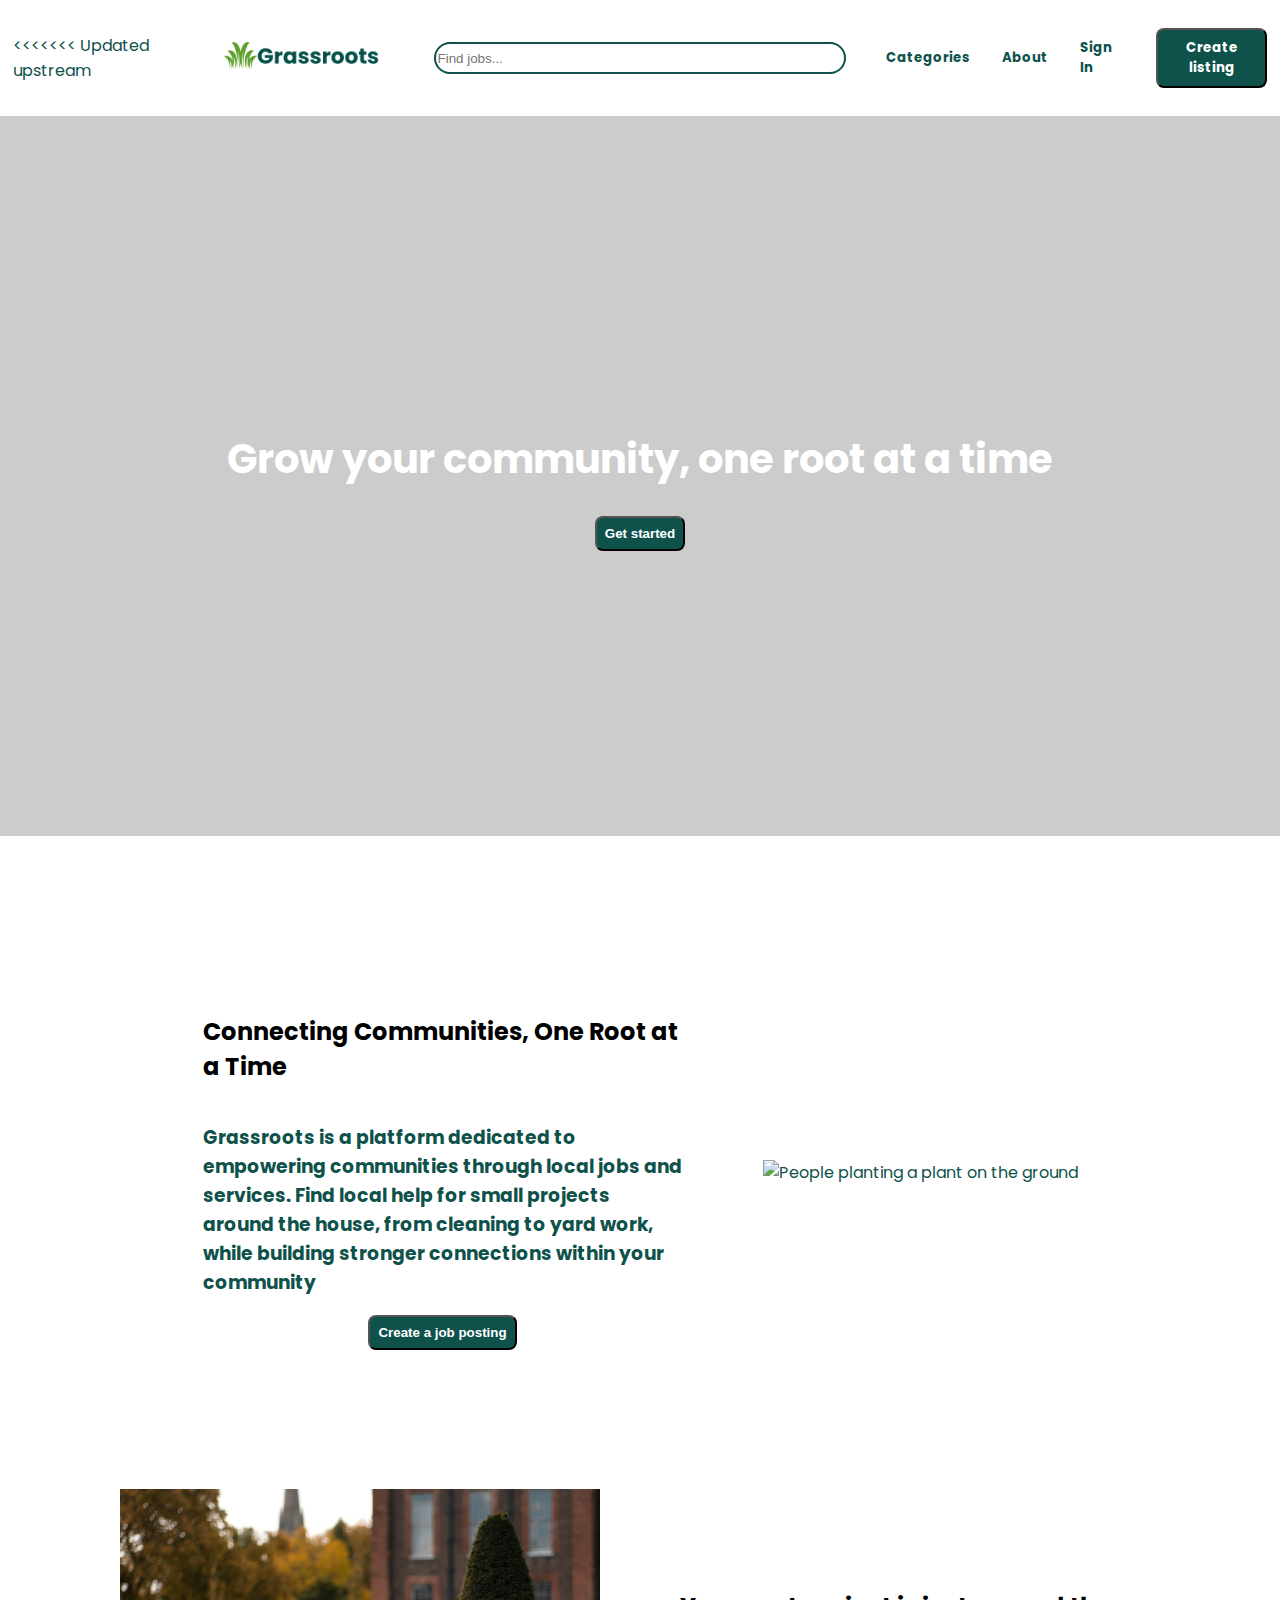
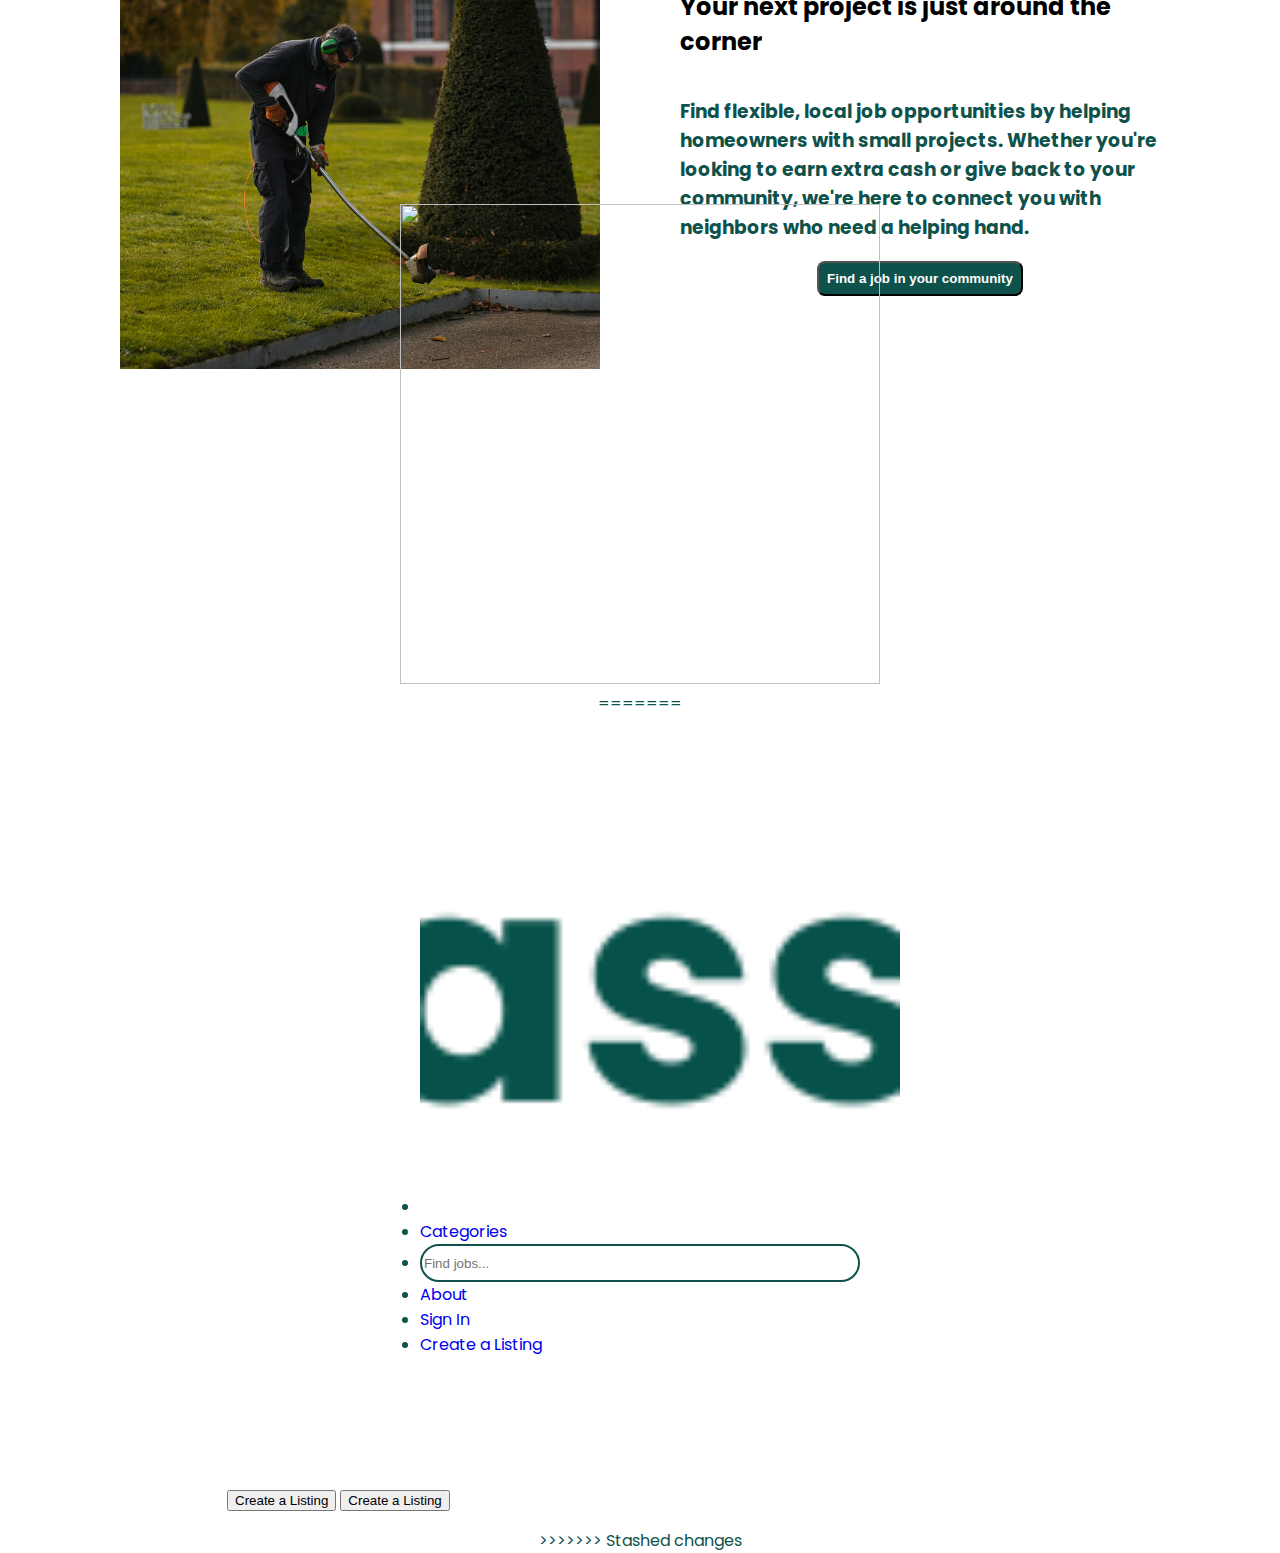
==== index.html @ f96d78f6 "job posting section" ====
<!doctype html>
<html lang="en">
    <head>
        <title>Grassroots</title>
        <meta charset="UTF-8">
        <meta name="viewport"
              content="width=device-width, user-scalable=no, initial-scale=1.0, maximum-scale=1.0, minimum-scale=1.0">
        <meta http-equiv="X-UA-Compatible" content="ie=edge">
        <title>Grassroots</title>
        <link rel="stylesheet" href="styles.css">

        <!-- Primary Meta Tags -->
        <meta name="title" content="Grassroots" />
        <meta name="description" content="Grow your community, one root at a time." />

        <link rel="Stylesheets" href="styles.css">
        <link href="https://fonts.googleapis.com/css2?family=Poppins:wght@300;400;500;600;700;800;900&display=swap" rel="stylesheet"> 
    </head>

    <header>
<<<<<<< Updated upstream
        <div>
           <a><img src="resources/grassroots_logo.png" alt="Grassroots logo" class="logo"></a>
       </div>
        <div class="search-container">
            <input type="search" class="search-bar" placeholder="Find jobs..." aria-label="Search">
        </div>
        <nav class="nav">
            <a href="#" class="nav-item"><h5>Categories</h5></a>
            <a href="#" class="nav-item"><h5>About</h5></a>
            <a href="#" class="nav-item"><h5>Sign In</h5></a>
            <button type="button" href="#" class="nav-item button-3" id="createListing">Create listing</button>
        </nav>
    </header>
    <body>
    <section id="hero_section">
        <h1 id="text">Grow your community, one root at a time</h1>

        <button type="button" class="button-3">Get started</button>
    </section>
    <section id="about-section">
        <div id="first_about">
            <div class="about">
                <h2 class="title">Connecting Communities, One Root at a Time</h2>
                <h3>Grassroots is a platform dedicated to empowering communities through local jobs and services.
                    Find local help for small projects around the house, from cleaning to yard work,
                    while building stronger connections within your community</h3>
                <button type="button" class="button-3">Create a job posting</button>
            </div>
            <div class="image">
                <img src="resources/planting.png" alt="People planting a plant on the ground">
            </div>
        </div>
        <div id="second_about">
            <div class="image">
                <img src="resources/lawnMower.jpg" alt="People planting a plant on the ground">
            </div>
            <div class="about">
                <h2 class="title">Your next project is just around the corner</h2>
                <h3>Find flexible, local job opportunities by helping homeowners with small projects. Whether
                    you're looking to earn extra cash or give back to your community, we're here to connect you
                    with neighbors who need a helping hand.</h3>
                <button type="button" class="button-3">Find a job in your community</button>
            </div>

        </div>
    </section>
    <main>

        <div class = "slide-container">
            <div class = "slide-content">
                <div class= "card-wrapper">
                    <div class = "card">
                        <div class = "image-content">
                            <span class="overlay"></span>


                            <div class="card-image">
                                <img src="resources\dogsitting.jpg" alt="" class = "card-img">
                            </div>
                        </div>
                    </div>
                </div>
            </div>
        </div>
=======
        <nav>
            <ul>
                <li>
                    <a href="index.html" class="logo"><img src="..\resources\grassroots_logo.png" alt="Grassroots logo"></a>
                </li>
                <li><a href="#">Categories</a></li>
                <li>
                    <input type="text" placeholder="Find jobs..." class="search-bar">
                </li>
                <li><a href="#">About</a></li>
                <li><a href="#">Sign In</a></li>
                <li><a href="#" class="cta">Create a Listing</a></li>
            </ul>
        </nav>
    </header>
    <body>
        <section id = 'imagery'> 
            
            <h1 id="text">Grow your community, one root at a time</h1>
            <div>
                <p>
                    <a href="#"><button class ="cta2">Create a Listing</button></a>
                    <a href="#"><button class ="cta2">Create a Listing</button></a>
                </p>
            </div>
        </section>
>>>>>>> Stashed changes
    </body>
</html>
---- styles.css ----
header {
    display: grid;
    grid-template-columns: 1fr 1fr 1fr 1fr 1fr 1fr;
    grid-gap: 0.5rem;
    align-items: center;
    justify-content: center;
    padding: 1rem;
    width: 98vw;
    /*width: 100%;*/
}

.logo{
    width: 160px;
    height: auto;
    object-fit: contain;
    grid-column-start:1;
    grid-column-end:2;
    justify-self: start;
}
.search-container {
    display: flex;
    justify-content: center;
    grid-column-start:3;
    grid-column-end:5;
}

.search-bar {
    width: 27rem;
    height: 2rem;
    border: 2px solid #0E524B;
    border-radius: 2rem;
    transition: width 0.3s ease;
}
.search-bar:hover, .search-bar:focus {
    outline: none;
    border-color: #5FA031;
    width: 27.5rem;
}
.nav {
    display: flex;
    justify-content: end;
    align-content: center;
    grid-column-start:5;
    grid-column-end:7;

}
.nav-item{
    margin-left: 2rem;
    align-self: center;
    color: #0E524B;
    font-family: "Poppins", sans-serif;
}
.nav-item:hover{
    color: #5FA031
}
a, a:visited{
    text-decoration: none !important;
    width: fit-content;

}
body {
    margin: 0;
    font-family: "Poppins", sans-serif;
    color:#0E524B;
    overflow-x: hidden;
    display: grid;
    align-items: center;
    justify-content: center;
}
h1{
    font-size: 2.5rem;
    /*background-color: #FFF;*/
    color: #FFF
}

.button-3 {
    background-color: #0E524B;
    color: white;
    padding: 0.5rem 0.5rem;
    text-decoration: none;
    border-radius: 0.5rem;
    font-weight: bold;
    transition: background-color 0.3s ease, transform 0.3s ease;
}

.button-3:hover {
    background-color: #5FA031;
    color: white;
    transform: scale(1.05)
}

/* Main content styling */
main {
    display: flex;
    flex-direction: column;
    align-items: center;
    justify-content: center;
    height: calc(100vh - 80px); /* Adjust height based on header */
}
#hero_section{
    display:flex;
    flex-direction: column;
    align-items: center;
    justify-content: center;
    height: 80vh;
    background-image: url("resources/field.jpg");
    box-shadow: inset 0 0 0 1000px rgba(0,0,0,.2);
    background-repeat: no-repeat;
    background-size: cover;
    background-position: center;
}
#getStarted{
    font-size: 1.17rem;
}

#about-section{
    margin-top: 5rem;
    display: flex;
    flex-direction: column;
    align-items: center;
    padding: 1rem;
}

img{
    height: 30rem;
    width: 30rem;
    object-fit: cover;
}
.about{
    height: 30rem;
    width: 30rem;
    display: flex;
    flex-direction: column;
    align-items: center;
    justify-content: center;
}
#first_about{
    display: flex;
    flex-direction: row;
    align-items: center;
    justify-content: center;
    gap: 5rem;
    margin-bottom: 5rem;
    height: 30rem;
}
#second_about {
    display: flex;
    flex-direction: row;
    align-items: center;
    justify-content: center;
    gap: 5rem;
    margin-bottom: 5rem;
    height: 30rem;
}
.title{
    color: black;
}
---- styles.css ----
header {
    display: grid;
    grid-template-columns: 1fr 1fr 1fr 1fr 1fr 1fr;
    grid-gap: 0.5rem;
    align-items: center;
    justify-content: center;
    padding: 1rem;
    width: 98vw;
    /*width: 100%;*/
}

.logo{
    width: 160px;
    height: auto;
    object-fit: contain;
    grid-column-start:1;
    grid-column-end:2;
    justify-self: start;
}
.search-container {
    display: flex;
    justify-content: center;
    grid-column-start:3;
    grid-column-end:5;
}

.search-bar {
    width: 27rem;
    height: 2rem;
    border: 2px solid #0E524B;
    border-radius: 2rem;
    transition: width 0.3s ease;
}
.search-bar:hover, .search-bar:focus {
    outline: none;
    border-color: #5FA031;
    width: 27.5rem;
}
.nav {
    display: flex;
    justify-content: end;
    align-content: center;
    grid-column-start:5;
    grid-column-end:7;

}
.nav-item{
    margin-left: 2rem;
    align-self: center;
    color: #0E524B;
    font-family: "Poppins", sans-serif;
}
.nav-item:hover{
    color: #5FA031
}
a, a:visited{
    text-decoration: none !important;
    width: fit-content;

}
body {
    margin: 0;
    font-family: "Poppins", sans-serif;
    color:#0E524B;
    overflow-x: hidden;
    display: grid;
    align-items: center;
    justify-content: center;
}
h1{
    font-size: 2.5rem;
    /*background-color: #FFF;*/
    color: #FFF
}

.button-3 {
    background-color: #0E524B;
    color: white;
    padding: 0.5rem 0.5rem;
    text-decoration: none;
    border-radius: 0.5rem;
    font-weight: bold;
    transition: background-color 0.3s ease, transform 0.3s ease;
}

.button-3:hover {
    background-color: #5FA031;
    color: white;
    transform: scale(1.05)
}

/* Main content styling */
main {
    display: flex;
    flex-direction: column;
    align-items: center;
    justify-content: center;
    height: calc(100vh - 80px); /* Adjust height based on header */
}
#hero_section{
    display:flex;
    flex-direction: column;
    align-items: center;
    justify-content: center;
    height: 80vh;
    background-image: url("resources/field.jpg");
    box-shadow: inset 0 0 0 1000px rgba(0,0,0,.2);
    background-repeat: no-repeat;
    background-size: cover;
    background-position: center;
}
#getStarted{
    font-size: 1.17rem;
}

#about-section{
    margin-top: 5rem;
    display: flex;
    flex-direction: column;
    align-items: center;
    padding: 1rem;
}

img{
    height: 30rem;
    width: 30rem;
    object-fit: cover;
}
.about{
    height: 30rem;
    width: 30rem;
    display: flex;
    flex-direction: column;
    align-items: center;
    justify-content: center;
}
#first_about{
    display: flex;
    flex-direction: row;
    align-items: center;
    justify-content: center;
    gap: 5rem;
    margin-bottom: 5rem;
    height: 30rem;
}
#second_about {
    display: flex;
    flex-direction: row;
    align-items: center;
    justify-content: center;
    gap: 5rem;
    margin-bottom: 5rem;
    height: 30rem;
}
.title{
    color: black;
}
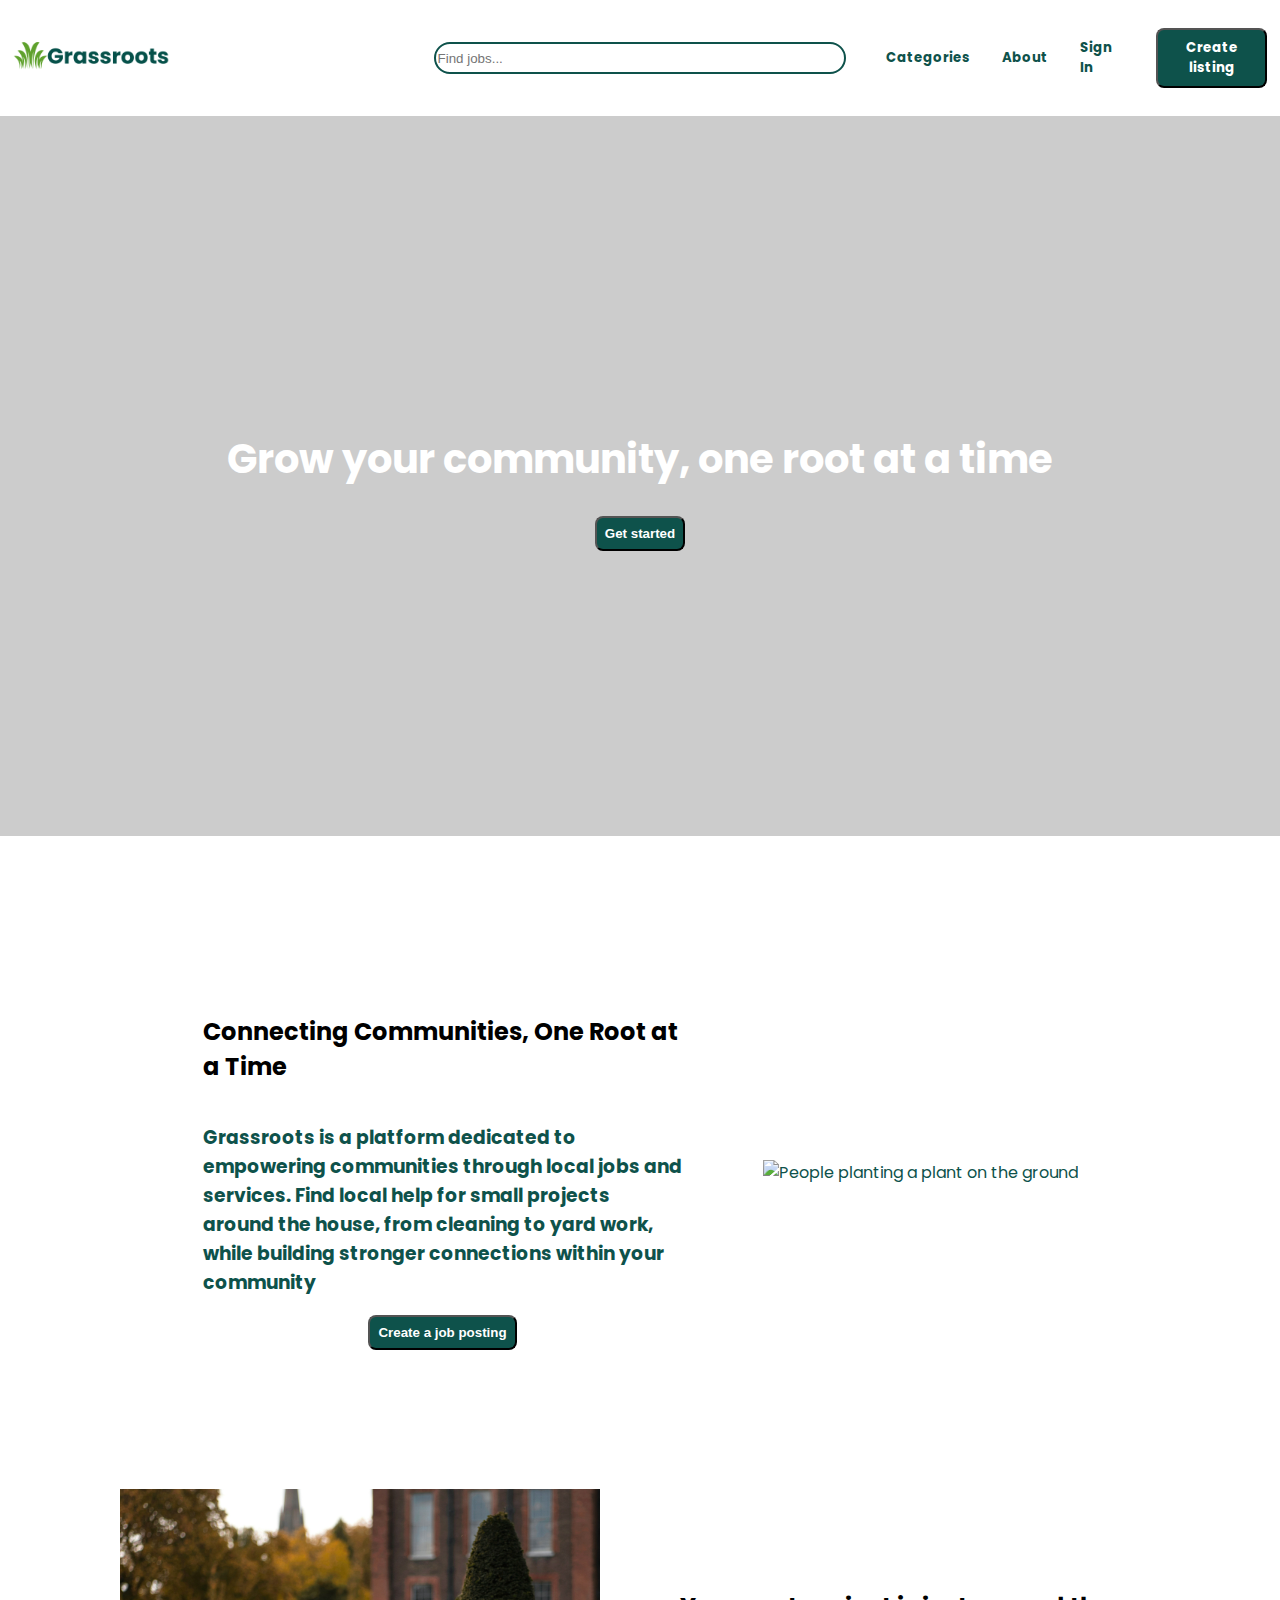
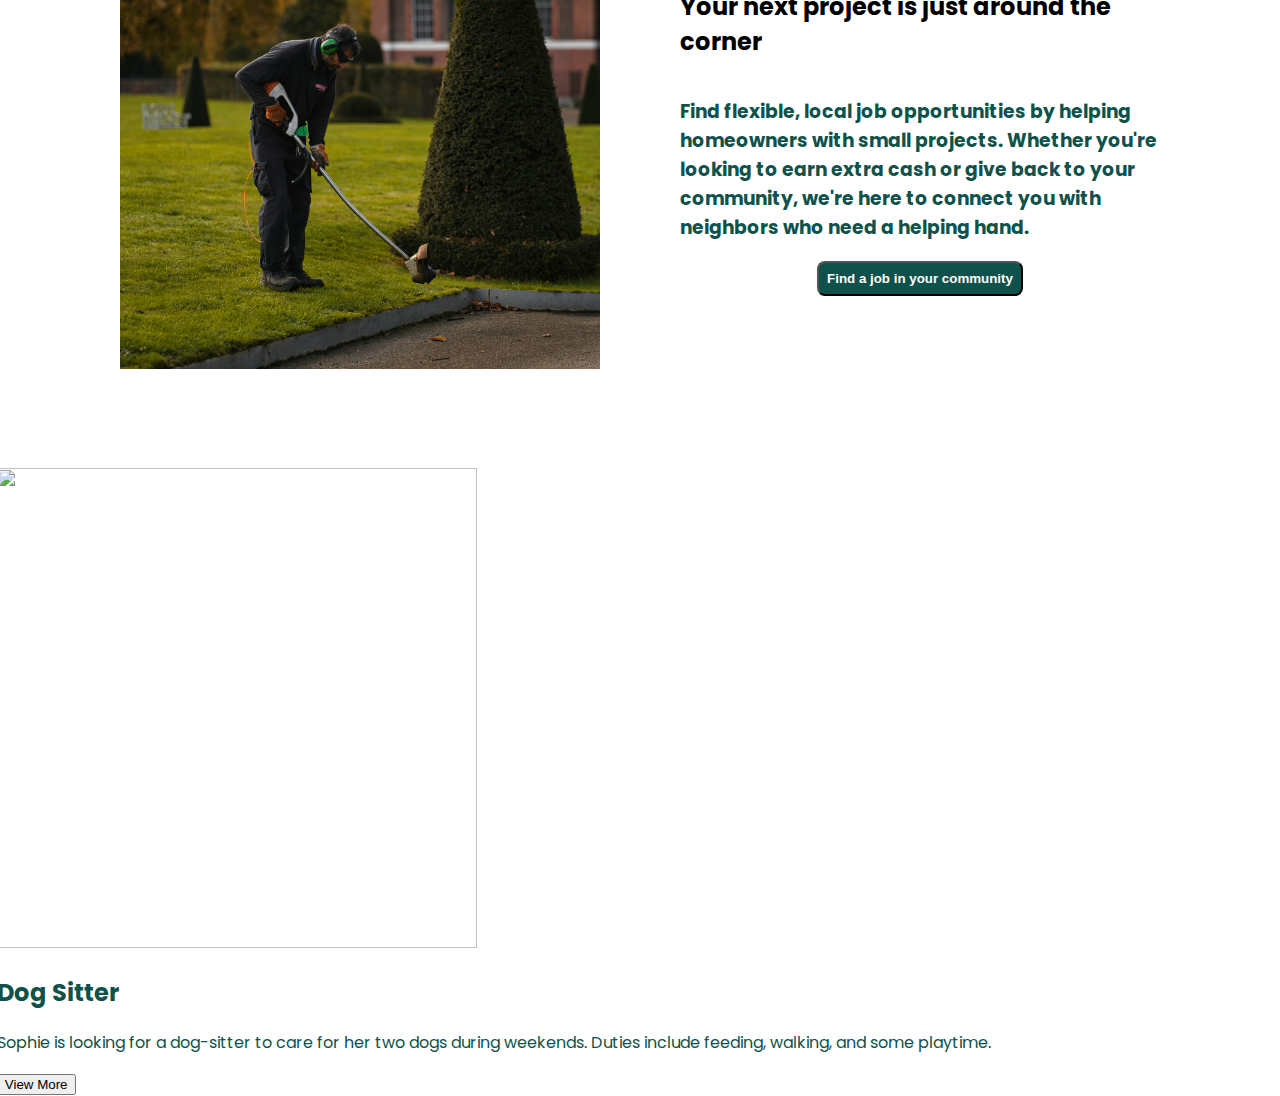
==== commit 7dd7c008: "Added metadata" ====
--- a/index.html
+++ b/index.html
@@ -6,7 +6,26 @@
         <meta name="viewport"
               content="width=device-width, user-scalable=no, initial-scale=1.0, maximum-scale=1.0, minimum-scale=1.0">
         <meta http-equiv="X-UA-Compatible" content="ie=edge">
-        <title>Grassroots</title>
+        <!-- Primary Meta Tags -->
+        <title>Grassroots - Connecting Communities, One Root at a Time</title>
+        <meta name="title" content="Grassroots - Connecting Communities, One Root at a Time" />
+        <meta name="description" content="Grassroots is a platform dedicated to empowering communities through local jobs and services. Find local help for small projects around the house, from cleaning to yard work, while building stronger connections within your community" />
+
+        <!-- Open Graph / Facebook -->
+        <meta property="og:type" content="website" />
+        <meta property="og:url" content="https://metatags.io/" />
+        <meta property="og:title" content="Grassroots - Connecting Communities, One Root at a Time" />
+        <meta property="og:description" content="Grassroots is a platform dedicated to empowering communities through local jobs and services. Find local help for small projects around the house, from cleaning to yard work, while building stronger connections within your community" />
+        <meta property="og:image" content="https://metatags.io/images/meta-tags.png" />
+
+        <!-- Twitter -->
+        <meta property="twitter:card" content="summary_large_image" />
+        <meta property="twitter:url" content="https://metatags.io/" />
+        <meta property="twitter:title" content="Grassroots - Connecting Communities, One Root at a Time" />
+        <meta property="twitter:description" content="Grassroots is a platform dedicated to empowering communities through local jobs and services. Find local help for small projects around the house, from cleaning to yard work, while building stronger connections within your community" />
+        <meta property="twitter:image" content="https://metatags.io/images/meta-tags.png" />
+
+        <!-- Meta Tags Generated with https://metatags.io -->
         <link rel="stylesheet" href="styles.css">
 
         <!-- Primary Meta Tags -->
@@ -18,7 +37,6 @@
     </head>
 
     <header>
-<<<<<<< Updated upstream
         <div>
            <a><img src="resources/grassroots_logo.png" alt="Grassroots logo" class="logo"></a>
        </div>
@@ -33,83 +51,62 @@
         </nav>
     </header>
     <body>
-    <section id="hero_section">
-        <h1 id="text">Grow your community, one root at a time</h1>
+        <section id="hero_section">
+            <h1 id="text">Grow your community, one root at a time</h1>
 
-        <button type="button" class="button-3">Get started</button>
-    </section>
-    <section id="about-section">
-        <div id="first_about">
-            <div class="about">
-                <h2 class="title">Connecting Communities, One Root at a Time</h2>
-                <h3>Grassroots is a platform dedicated to empowering communities through local jobs and services.
-                    Find local help for small projects around the house, from cleaning to yard work,
-                    while building stronger connections within your community</h3>
-                <button type="button" class="button-3">Create a job posting</button>
+            <button type="button" class="button-3">Get started</button>
+        </section>
+        <section id="about-section">
+            <div id="first_about">
+                <div class="about">
+                    <h2 class="title">Connecting Communities, One Root at a Time</h2>
+                    <h3>Grassroots is a platform dedicated to empowering communities through local jobs and services.
+                        Find local help for small projects around the house, from cleaning to yard work,
+                        while building stronger connections within your community</h3>
+                    <button type="button" class="button-3">Create a job posting</button>
+                </div>
+                <div class="image">
+                    <img src="resources/planting.png" alt="People planting a plant on the ground">
+                </div>
             </div>
-            <div class="image">
-                <img src="resources/planting.png" alt="People planting a plant on the ground">
+            <div id="second_about">
+                <div class="image">
+                    <img src="resources/lawnMower.jpg" alt="People planting a plant on the ground">
+                </div>
+                <div class="about">
+                    <h2 class="title">Your next project is just around the corner</h2>
+                    <h3>Find flexible, local job opportunities by helping homeowners with small projects. Whether
+                        you're looking to earn extra cash or give back to your community, we're here to connect you
+                        with neighbors who need a helping hand.</h3>
+                    <button type="button" class="button-3">Find a job in your community</button>
+                </div>
+
             </div>
-        </div>
-        <div id="second_about">
-            <div class="image">
-                <img src="resources/lawnMower.jpg" alt="People planting a plant on the ground">
-            </div>
-            <div class="about">
-                <h2 class="title">Your next project is just around the corner</h2>
-                <h3>Find flexible, local job opportunities by helping homeowners with small projects. Whether
-                    you're looking to earn extra cash or give back to your community, we're here to connect you
-                    with neighbors who need a helping hand.</h3>
-                <button type="button" class="button-3">Find a job in your community</button>
-            </div>
-
-        </div>
-    </section>
-    <main>
-
-        <div class = "slide-container">
-            <div class = "slide-content">
-                <div class= "card-wrapper">
-                    <div class = "card">
-                        <div class = "image-content">
-                            <span class="overlay"></span>
+        </section>
+        <section>
+            <div class = "slide-container">
+                <div class = "slide-content">
+                    <div class= "card-wrapper">
+                        <div class = "card">
+                            <div class = "image-content">
+                                <span class="overlay"></span>
 
 
-                            <div class="card-image">
-                                <img src="resources\dogsitting.jpg" alt="" class = "card-img">
+                                <div class="card-image">
+                                    <img src="resources\dogsitting.jpg" alt="" class = "card-img">
+                                </div>
+                            </div>
+
+                            <div class = "caard-content">
+                                <h2 class = "name">Dog Sitter</h2>
+                                <p class="description">Sophie is looking for a dog-sitter to care for her two dogs during weekends. Duties include feeding, walking, and some playtime.</p>
+                                
+                                <button class = "button">View More</button>
                             </div>
                         </div>
                     </div>
                 </div>
             </div>
-        </div>
-=======
-        <nav>
-            <ul>
-                <li>
-                    <a href="index.html" class="logo"><img src="..\resources\grassroots_logo.png" alt="Grassroots logo"></a>
-                </li>
-                <li><a href="#">Categories</a></li>
-                <li>
-                    <input type="text" placeholder="Find jobs..." class="search-bar">
-                </li>
-                <li><a href="#">About</a></li>
-                <li><a href="#">Sign In</a></li>
-                <li><a href="#" class="cta">Create a Listing</a></li>
-            </ul>
-        </nav>
-    </header>
-    <body>
-        <section id = 'imagery'> 
-            
-            <h1 id="text">Grow your community, one root at a time</h1>
-            <div>
-                <p>
-                    <a href="#"><button class ="cta2">Create a Listing</button></a>
-                    <a href="#"><button class ="cta2">Create a Listing</button></a>
-                </p>
-            </div>
         </section>
->>>>>>> Stashed changes
     </body>
 </html>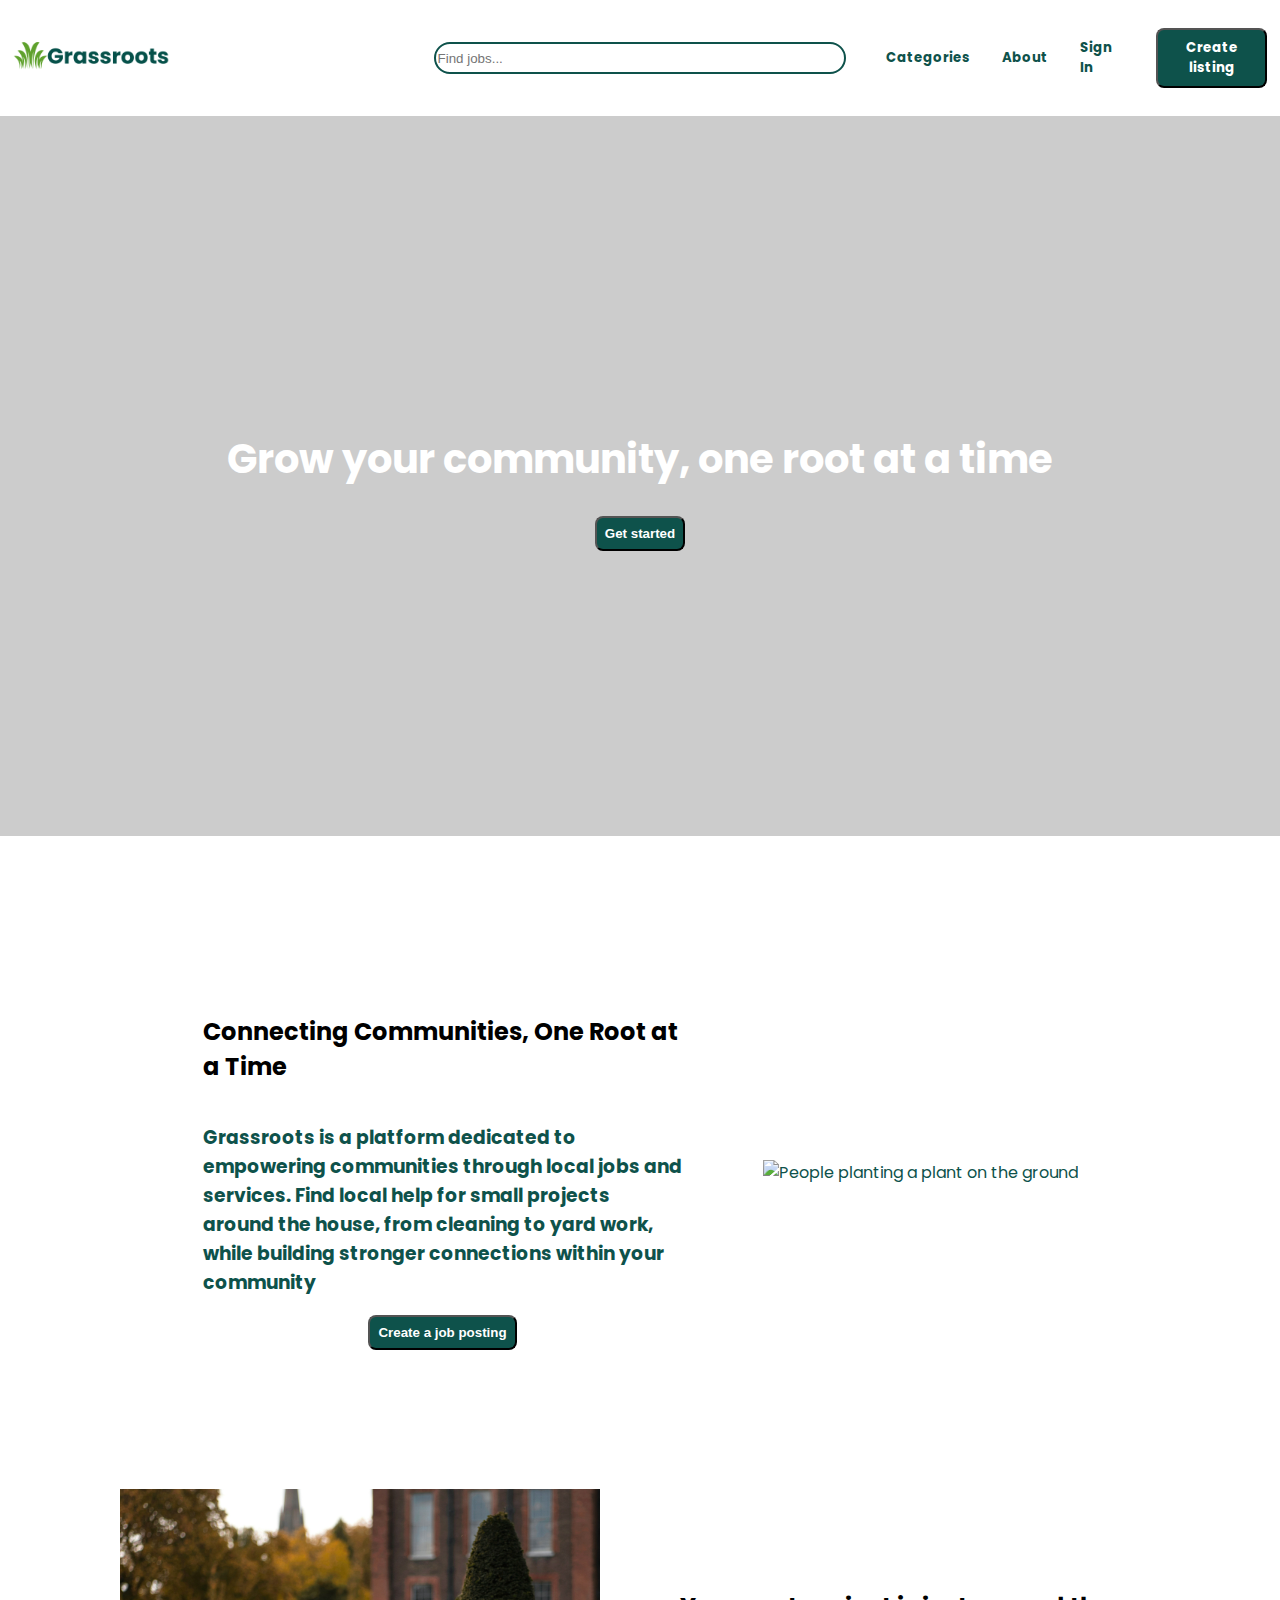
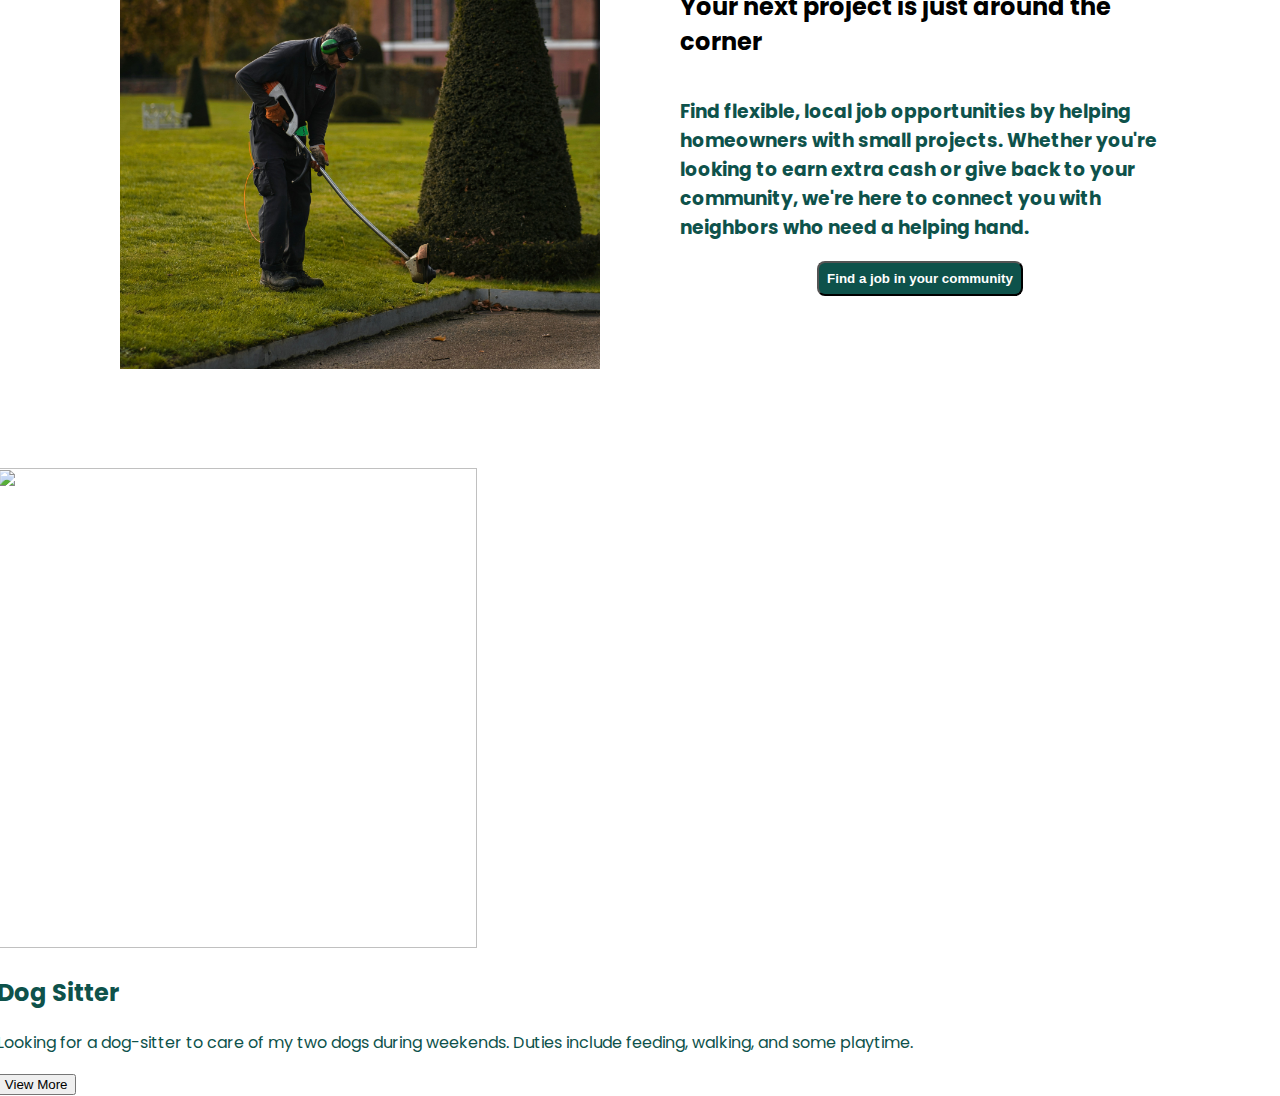
==== commit 32165290: "Merge branch 'main' of https://github.com/Kpeguero16/Grassroots" ====
--- a/index.html
+++ b/index.html
@@ -16,14 +16,14 @@
         <meta property="og:url" content="https://metatags.io/" />
         <meta property="og:title" content="Grassroots - Connecting Communities, One Root at a Time" />
         <meta property="og:description" content="Grassroots is a platform dedicated to empowering communities through local jobs and services. Find local help for small projects around the house, from cleaning to yard work, while building stronger connections within your community" />
-        <meta property="og:image" content="https://metatags.io/images/meta-tags.png" />
+        <meta property="og:image" content="https://i.imgur.com/sMCJ83t.jpg" />
 
         <!-- Twitter -->
         <meta property="twitter:card" content="summary_large_image" />
         <meta property="twitter:url" content="https://metatags.io/" />
         <meta property="twitter:title" content="Grassroots - Connecting Communities, One Root at a Time" />
         <meta property="twitter:description" content="Grassroots is a platform dedicated to empowering communities through local jobs and services. Find local help for small projects around the house, from cleaning to yard work, while building stronger connections within your community" />
-        <meta property="twitter:image" content="https://metatags.io/images/meta-tags.png" />
+        <meta property="twitter:image" content="https://i.imgur.com/sMCJ83t.jpg" />
 
         <!-- Meta Tags Generated with https://metatags.io -->
         <link rel="stylesheet" href="styles.css">
@@ -83,7 +83,6 @@
 
             </div>
         </section>
-        <section>
             <div class = "slide-container">
                 <div class = "slide-content">
                     <div class= "card-wrapper">
@@ -97,9 +96,9 @@
                                 </div>
                             </div>
 
-                            <div class = "caard-content">
+                            <div class = "card-content">
                                 <h2 class = "name">Dog Sitter</h2>
-                                <p class="description">Sophie is looking for a dog-sitter to care for her two dogs during weekends. Duties include feeding, walking, and some playtime.</p>
+                                <p class="description">Looking for a dog-sitter to care of my two dogs during weekends. Duties include feeding, walking, and some playtime.</p>
                                 
                                 <button class = "button">View More</button>
                             </div>
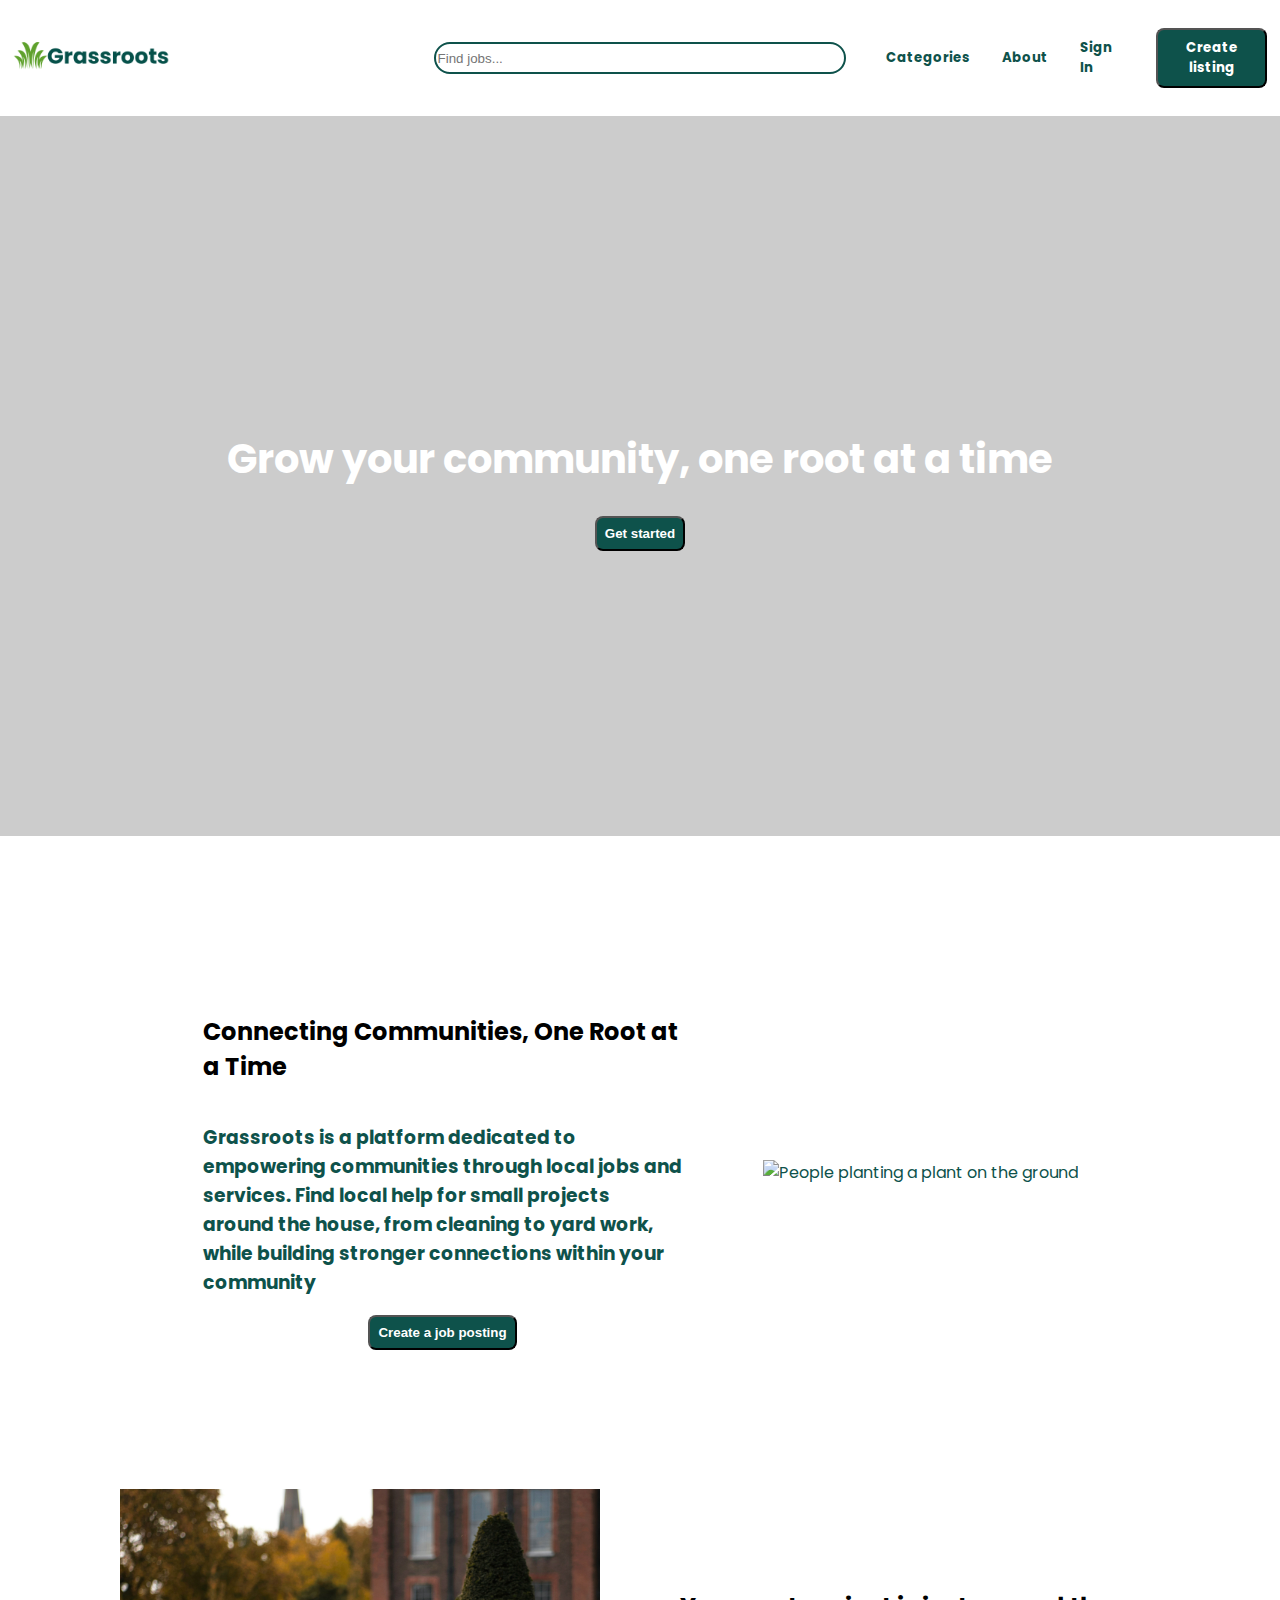
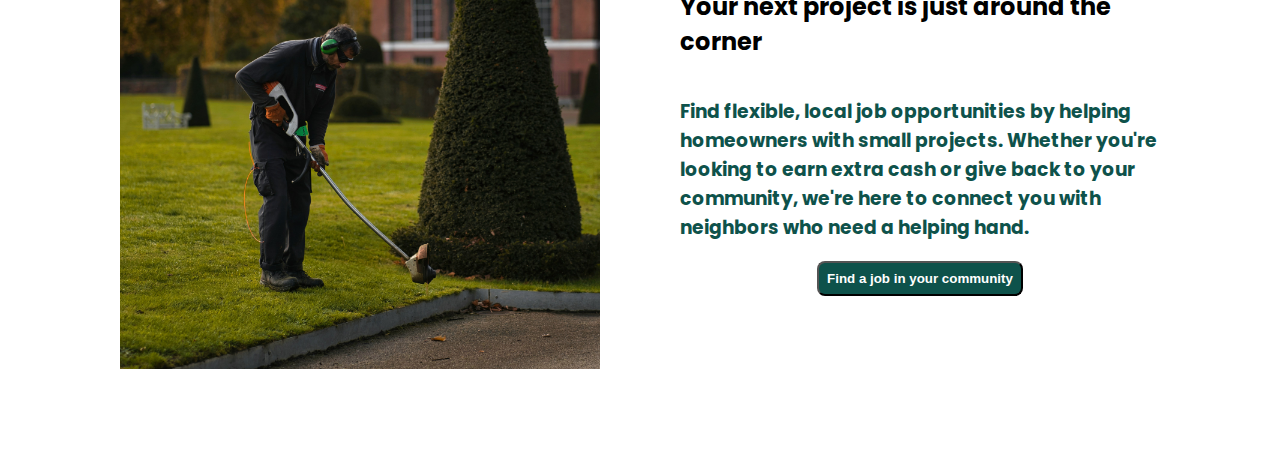
==== commit c4afeadc: "Nav bar update" ====
--- a/index.html
+++ b/index.html
@@ -1,7 +1,6 @@
 <!doctype html>
 <html lang="en">
     <head>
-        <title>Grassroots</title>
         <meta charset="UTF-8">
         <meta name="viewport"
               content="width=device-width, user-scalable=no, initial-scale=1.0, maximum-scale=1.0, minimum-scale=1.0">
@@ -38,7 +37,7 @@
 
     <header>
         <div>
-           <a><img src="resources/grassroots_logo.png" alt="Grassroots logo" class="logo"></a>
+           <a href="index.html"><img src="resources/grassroots_logo.png" alt="Grassroots logo" class="logo"></a>
        </div>
         <div class="search-container">
             <input type="search" class="search-bar" placeholder="Find jobs..." aria-label="Search">
@@ -54,7 +53,7 @@
         <section id="hero_section">
             <h1 id="text">Grow your community, one root at a time</h1>
 
-            <button type="button" class="button-3">Get started</button>
+           <a href= "job.html"><button type="button" class="button-3">Get started</button></a>
         </section>
         <section id="about-section">
             <div id="first_about">
@@ -82,30 +81,5 @@
                 </div>
 
             </div>
-        </section>
-            <div class = "slide-container">
-                <div class = "slide-content">
-                    <div class= "card-wrapper">
-                        <div class = "card">
-                            <div class = "image-content">
-                                <span class="overlay"></span>
-
-
-                                <div class="card-image">
-                                    <img src="resources\dogsitting.jpg" alt="" class = "card-img">
-                                </div>
-                            </div>
-
-                            <div class = "card-content">
-                                <h2 class = "name">Dog Sitter</h2>
-                                <p class="description">Looking for a dog-sitter to care of my two dogs during weekends. Duties include feeding, walking, and some playtime.</p>
-                                
-                                <button class = "button">View More</button>
-                            </div>
-                        </div>
-                    </div>
-                </div>
-            </div>
-        </section>
     </body>
 </html>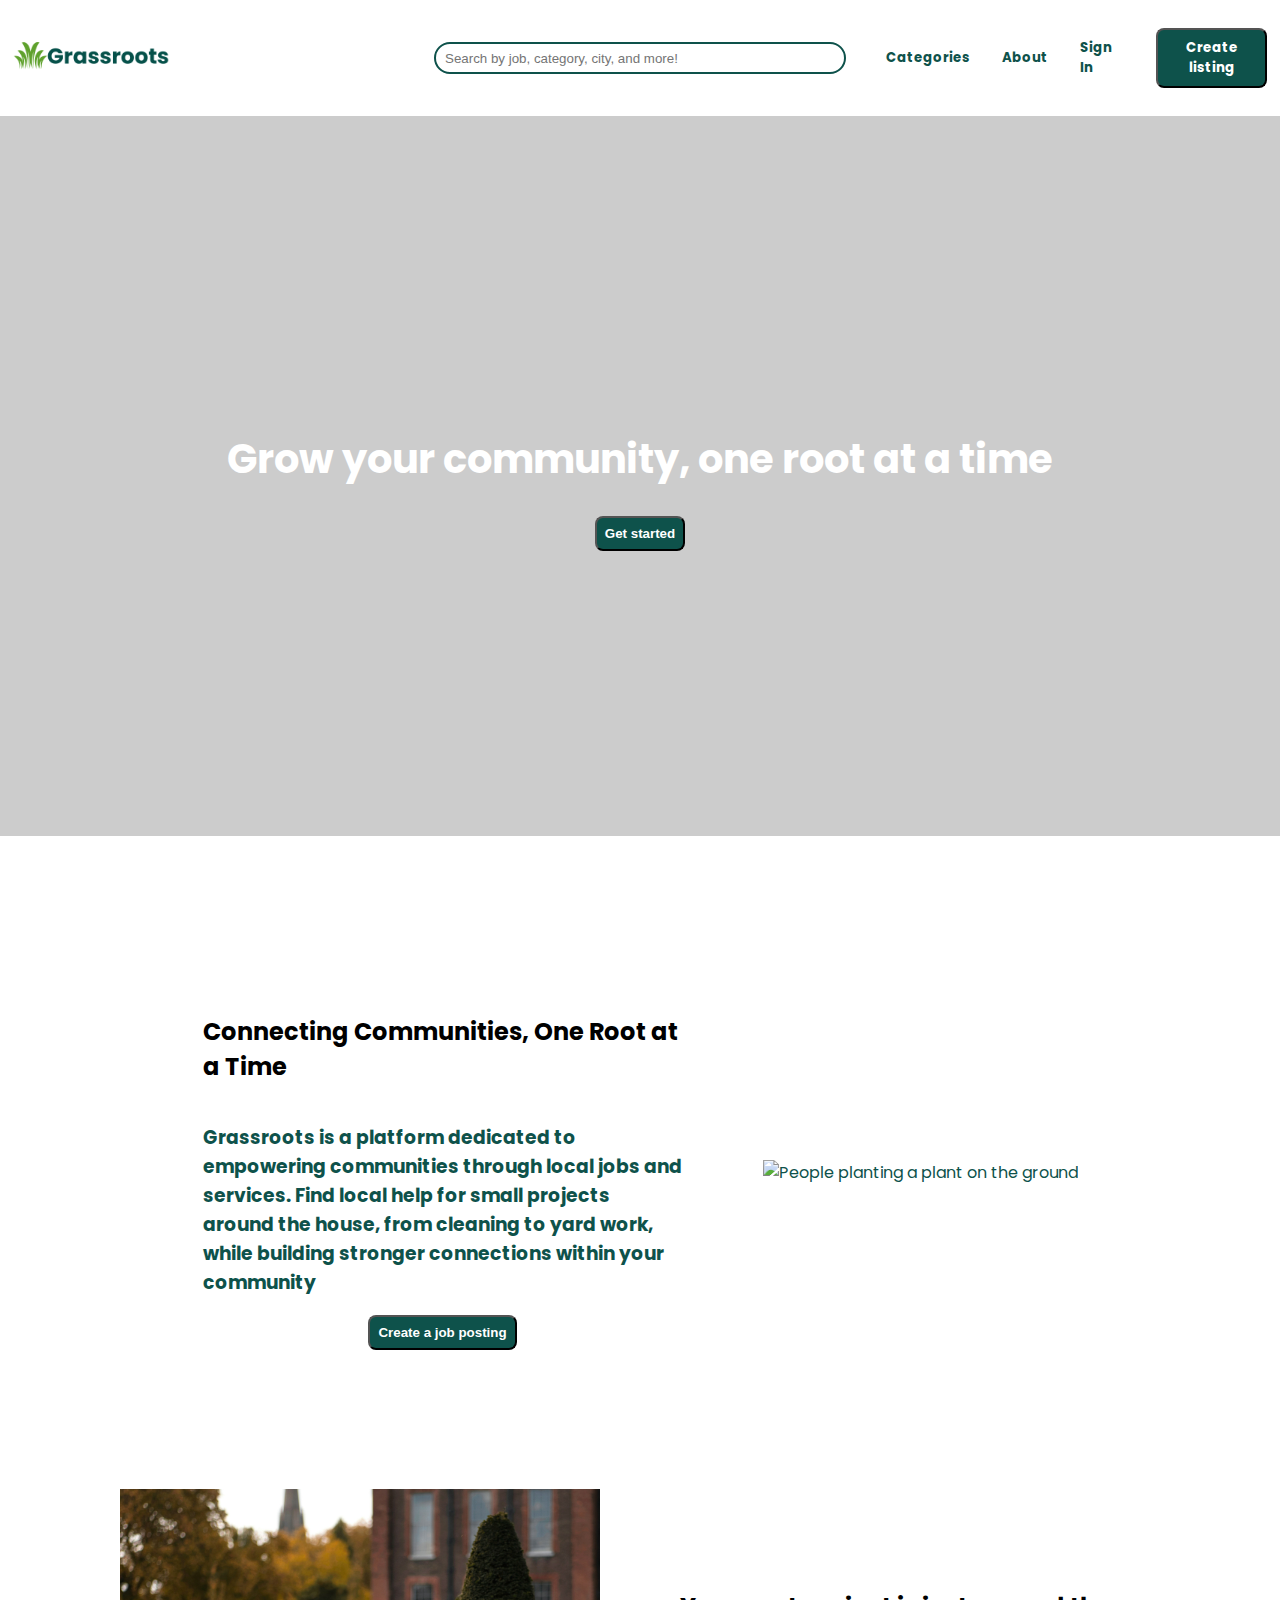
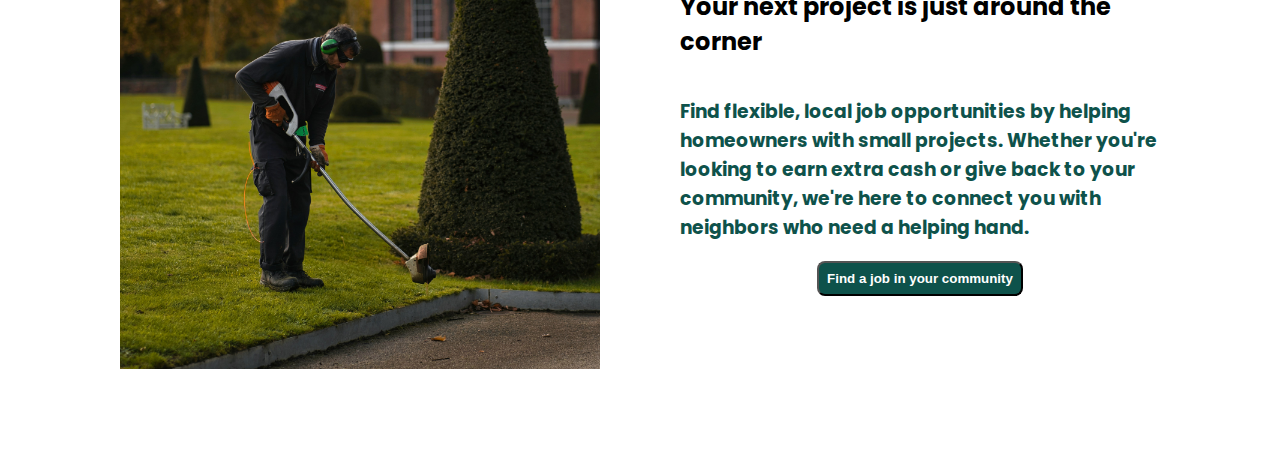
==== commit 5b952f3a: "Merge branch 'main' of https://github.com/Kpeguero16/Grassroots" ====
--- a/index.html
+++ b/index.html
@@ -24,15 +24,9 @@
         <meta property="twitter:description" content="Grassroots is a platform dedicated to empowering communities through local jobs and services. Find local help for small projects around the house, from cleaning to yard work, while building stronger connections within your community" />
         <meta property="twitter:image" content="https://i.imgur.com/sMCJ83t.jpg" />
 
-        <!-- Meta Tags Generated with https://metatags.io -->
         <link rel="stylesheet" href="styles.css">
-
-        <!-- Primary Meta Tags -->
-        <meta name="title" content="Grassroots" />
-        <meta name="description" content="Grow your community, one root at a time." />
-
-        <link rel="Stylesheets" href="styles.css">
-        <link href="https://fonts.googleapis.com/css2?family=Poppins:wght@300;400;500;600;700;800;900&display=swap" rel="stylesheet"> 
+        <link href="https://fonts.googleapis.com/css2?family=Poppins:wght@300;400;500;600;700;800;900&display=swap" rel="stylesheet">
+        <script src="script.js"></script>
     </head>
 
     <header>
@@ -40,20 +34,20 @@
            <a href="index.html"><img src="resources/grassroots_logo.png" alt="Grassroots logo" class="logo"></a>
        </div>
         <div class="search-container">
-            <input type="search" class="search-bar" placeholder="Find jobs..." aria-label="Search">
+            <input type="search" class="search-bar" placeholder="  Search by job, category, city, and more!" aria-label="Search">
         </div>
         <nav class="nav">
             <a href="#" class="nav-item"><h5>Categories</h5></a>
             <a href="#" class="nav-item"><h5>About</h5></a>
             <a href="#" class="nav-item"><h5>Sign In</h5></a>
-            <button type="button" href="#" class="nav-item button-3" id="createListing">Create listing</button>
+            <button type="button" class="nav-item button-3" id="createListing" onclick="redirectToJobs()">Create listing</button>
         </nav>
     </header>
     <body>
-        <section id="hero_section">
+        <section class="hero_section">
             <h1 id="text">Grow your community, one root at a time</h1>
 
-           <a href= "job.html"><button type="button" class="button-3">Get started</button></a>
+           <button type="button" class="button-3" onclick="redirectToJobs()">Get started</button>
         </section>
         <section id="about-section">
             <div id="first_about">
@@ -62,7 +56,7 @@
                     <h3>Grassroots is a platform dedicated to empowering communities through local jobs and services.
                         Find local help for small projects around the house, from cleaning to yard work,
                         while building stronger connections within your community</h3>
-                    <button type="button" class="button-3">Create a job posting</button>
+                    <button type="button" class="button-3" onclick="redirectToJobs()">Create a job posting</button>
                 </div>
                 <div class="image">
                     <img src="resources/planting.png" alt="People planting a plant on the ground">
@@ -70,16 +64,17 @@
             </div>
             <div id="second_about">
                 <div class="image">
-                    <img src="resources/lawnMower.jpg" alt="People planting a plant on the ground">
+                    <img src="resources/lawnMower.jpg" alt="Person mowing the lawn">
                 </div>
                 <div class="about">
                     <h2 class="title">Your next project is just around the corner</h2>
                     <h3>Find flexible, local job opportunities by helping homeowners with small projects. Whether
                         you're looking to earn extra cash or give back to your community, we're here to connect you
                         with neighbors who need a helping hand.</h3>
-                    <button type="button" class="button-3">Find a job in your community</button>
+                    <button type="button" class="button-3" onclick="redirectToJobs()">Find a job in your community</button>
                 </div>
 
             </div>
+        </section>
     </body>
 </html>--- a/styles.css
+++ b/styles.css
@@ -6,7 +6,6 @@
     justify-content: center;
     padding: 1rem;
     width: 98vw;
-    /*width: 100%;*/
 }
 
 .logo{
@@ -89,15 +88,7 @@
     transform: scale(1.05)
 }
 
-/* Main content styling */
-main {
-    display: flex;
-    flex-direction: column;
-    align-items: center;
-    justify-content: center;
-    height: calc(100vh - 80px); /* Adjust height based on header */
-}
-#hero_section{
+.hero_section{
     display:flex;
     flex-direction: column;
     align-items: center;
@@ -154,4 +145,8 @@
 }
 .title{
     color: black;
-}+}
+#jobPostings{
+    background-image: url("resources/farmers.jpg");
+    margin-bottom: 5rem;
+}
